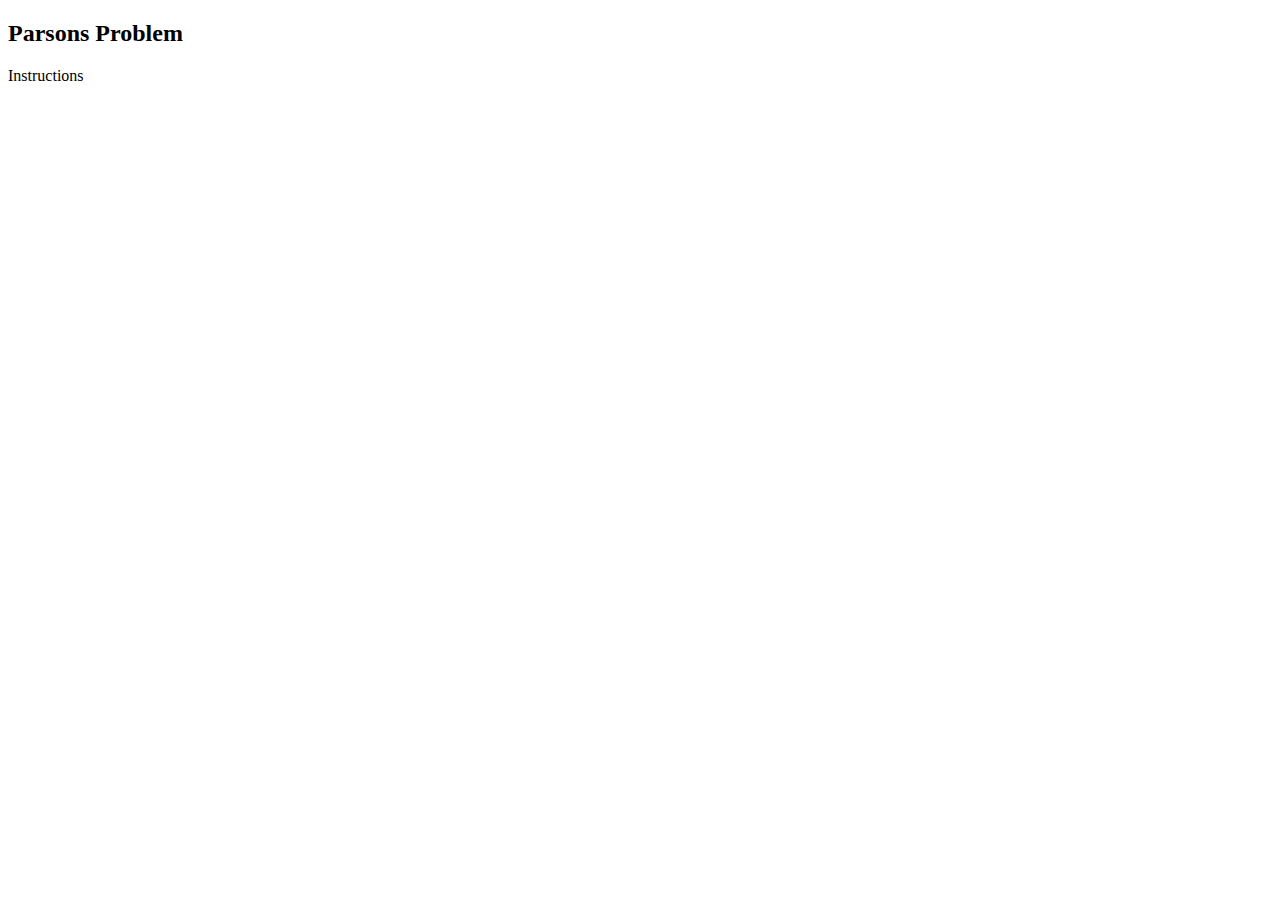
==== index.html @ f258e7a0 "Added *.exe to .gitignore" ====
<!doctype html>
<html>
    <head>
        <title>Simple js-parsons example assignment</title>
        <link href="./parsons.css" rel="stylesheet" />
        <link href="./lib/prettify.css" rel="stylesheet" />
        <script src="./lib/prettify.js"></script>
    </head>
    <body>
        <h2>Parsons Problem</h2>
        <p>Instructions</p>
        <div id="sortableTrash" class="sortable-code"></div>
        <div id="sortable" class="sortable-code">
        </div>
        <div style="clear:both;"></div>
        <script src="./lib/jquery.min.js"></script>
        <script src="./lib/jquery-ui.min.js"></script>
        <script src="./lib/jquery.ui.touch-punch.min.js"></script>
        <script src="./lib/underscore-min.js"></script>
        <script src="./lib/lis.js"></script>
        <script src="./parsons.js"></script>
        <script>
        var ParsonsCodeline = function(codestring, widget) {
          this.widget = widget;
          this.code = "";
          this.indent = 0;
          this._toggles = [];
          if (codestring) {
            // Consecutive lines to be dragged as a single block of code have strings "\\n" to
            // represent newlines => replace them with actual new line characters "\n"
            this.code = codestring.replace(/#distractor\s*$/, "").replace(/^\s*(.*?)\s*$/, "$1").replace(/\\n/g, "\n");
            this.indent = codestring.length - codestring.replace(/^\s+/, "").length;
          }
        };
        var test = new ParsonsCodeline('#include <iostream>\n', {})
        alert(test.code)
        var initial = '#include <iostream>\n' +
                      'using namespace std;\n' +
                      '\n' +
                      'int main () {\n' +
                      '  int comparator = 0;\n' +
                      '  int input;\n' +
                      '  cout << \"Enter Number: \";\n'

        $(document).ready(function(){
            var parson = new ParsonsWidget({
                'sortableId': 'sortable',
                'trashId': 'sortableTrash',
                'max_wrong_lines': 1
            });
            parson.init(initial);
            parson.shuffleLines();
        });
        </script>
    </body>
</html>
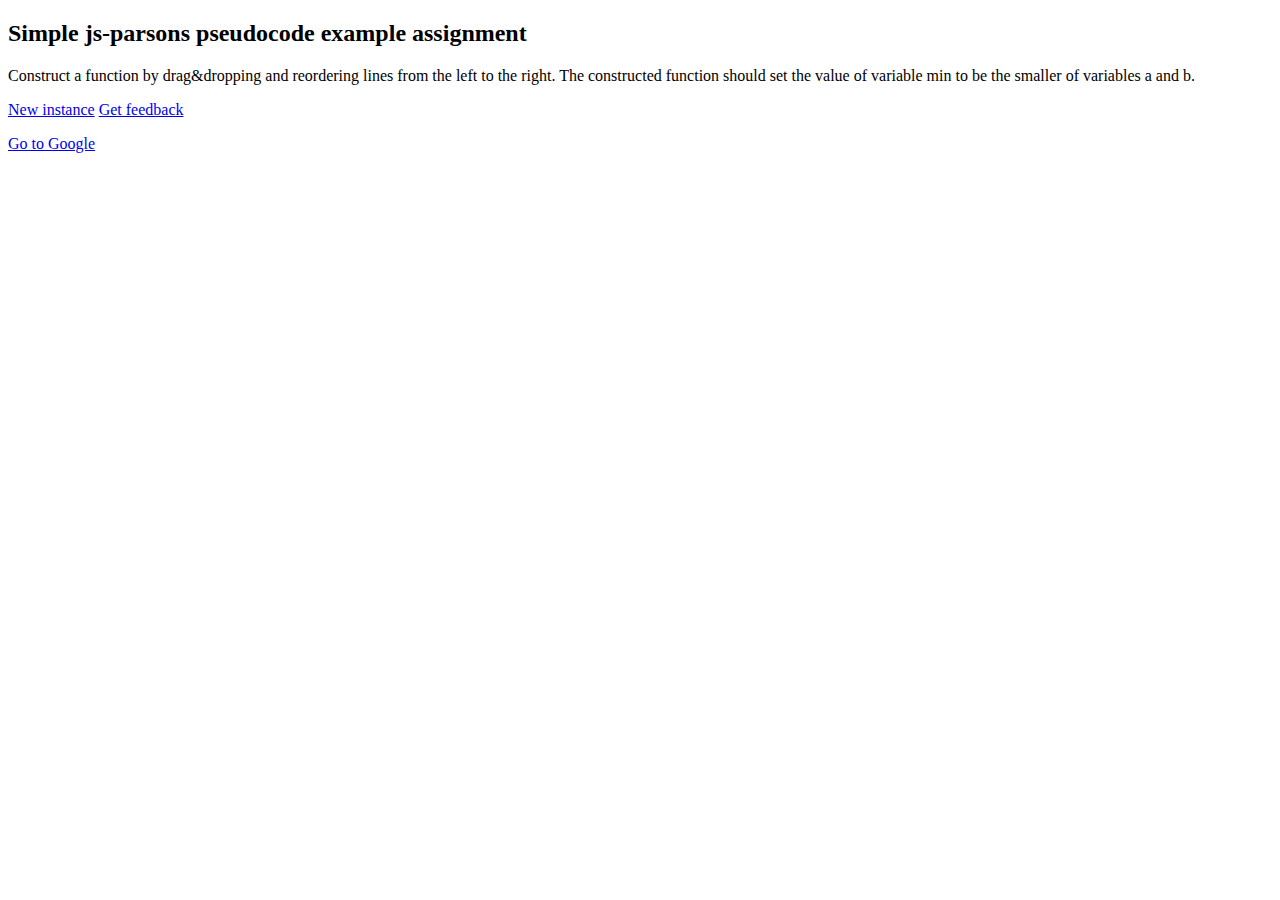
==== commit 24f50f0e: "Fix pathing in index.html" ====
--- a/index.html
+++ b/index.html
@@ -4,52 +4,67 @@
         <title>Simple js-parsons example assignment</title>
         <link href="./parsons.css" rel="stylesheet" />
         <link href="./lib/prettify.css" rel="stylesheet" />
+        <link href="./default.css" rel="stylesheet" />
         <script src="./lib/prettify.js"></script>
+        <meta charset="UTF-8" />
     </head>
     <body>
-        <h2>Parsons Problem</h2>
-        <p>Instructions</p>
+        <h2>Simple js-parsons pseudocode example assignment</h2>
+        <p>Construct a function by drag&amp;dropping and reordering lines from the
+            left to the right.
+            The constructed function should set the value of variable min to be the smaller of variables a and b.</p>
         <div id="sortableTrash" class="sortable-code"></div>
         <div id="sortable" class="sortable-code">
         </div>
         <div style="clear:both;"></div>
+        <p>
+            <a href="#" id="newInstanceLink">New instance</a>
+            <a href="#" id="feedbackLink">Get feedback</a>
+        </p>
+        <div id="unittest"></div>
+        <a href="./pages/moreEvenOrOdd.html" class="button">Go to Google</a>
         <script src="./lib/jquery.min.js"></script>
         <script src="./lib/jquery-ui.min.js"></script>
         <script src="./lib/jquery.ui.touch-punch.min.js"></script>
         <script src="./lib/underscore-min.js"></script>
         <script src="./lib/lis.js"></script>
         <script src="./parsons.js"></script>
+        <script src="./lib/skulpt.js"></script>
+        <script src="./lib/skulpt-stdlib.js"></script>
         <script>
-        var ParsonsCodeline = function(codestring, widget) {
-          this.widget = widget;
-          this.code = "";
-          this.indent = 0;
-          this._toggles = [];
-          if (codestring) {
-            // Consecutive lines to be dragged as a single block of code have strings "\\n" to
-            // represent newlines => replace them with actual new line characters "\n"
-            this.code = codestring.replace(/#distractor\s*$/, "").replace(/^\s*(.*?)\s*$/, "$1").replace(/\\n/g, "\n");
-            this.indent = codestring.length - codestring.replace(/^\s+/, "").length;
-          }
-        };
-        var test = new ParsonsCodeline('#include <iostream>\n', {})
-        alert(test.code)
-        var initial = '#include <iostream>\n' +
-                      'using namespace std;\n' +
-                      '\n' +
-                      'int main () {\n' +
-                      '  int comparator = 0;\n' +
-                      '  int input;\n' +
-                      '  cout << \"Enter Number: \";\n'
+        var initial = 'IF $$toggle::a::b$$ $$toggle::<::>::<>$$ b THEN\n' +
+                      '  min := a\n' +
+                      'ELSE\n' +
+                      '  min := b\n' +
+                      'ENDIF';
+        var parson;
 
         $(document).ready(function(){
-            var parson = new ParsonsWidget({
+            parson = new ParsonsWidget({
                 'sortableId': 'sortable',
                 'trashId': 'sortableTrash',
-                'max_wrong_lines': 1
+                'max_wrong_lines': 1,
+                'vartests': [{initcode: "min = None\na = 0\nb = 2", code: "", message: "Testing with a = 0 ja b = 2", variables: {min: 0}},
+                    {initcode: "min = None\na = 7\nb = 4\n", code: "", message: "Testing with a = 7 ja b = 4",
+                      variables: {min: 4}}],
+                'grader': ParsonsWidget._graders.LanguageTranslationGrader,
+                'executable_code': "if $$toggle$$ $$toggle::<::>::!=$$ b:\n" +
+                      "min = a\n" +
+                      "else:\n" +
+                      "min = b\n  pass",
+                'programmingLang': "pseudo"
             });
             parson.init(initial);
             parson.shuffleLines();
+            $("#newInstanceLink").click(function(event){
+                event.preventDefault();
+                parson.shuffleLines();
+            });
+            $("#feedbackLink").click(function(event){
+                event.preventDefault();
+                var fb = parson.getFeedback();
+                $("#unittest").html("<h2>Feedback from testing your program:</h2>" + fb.feedback);
+            });
         });
         </script>
     </body>
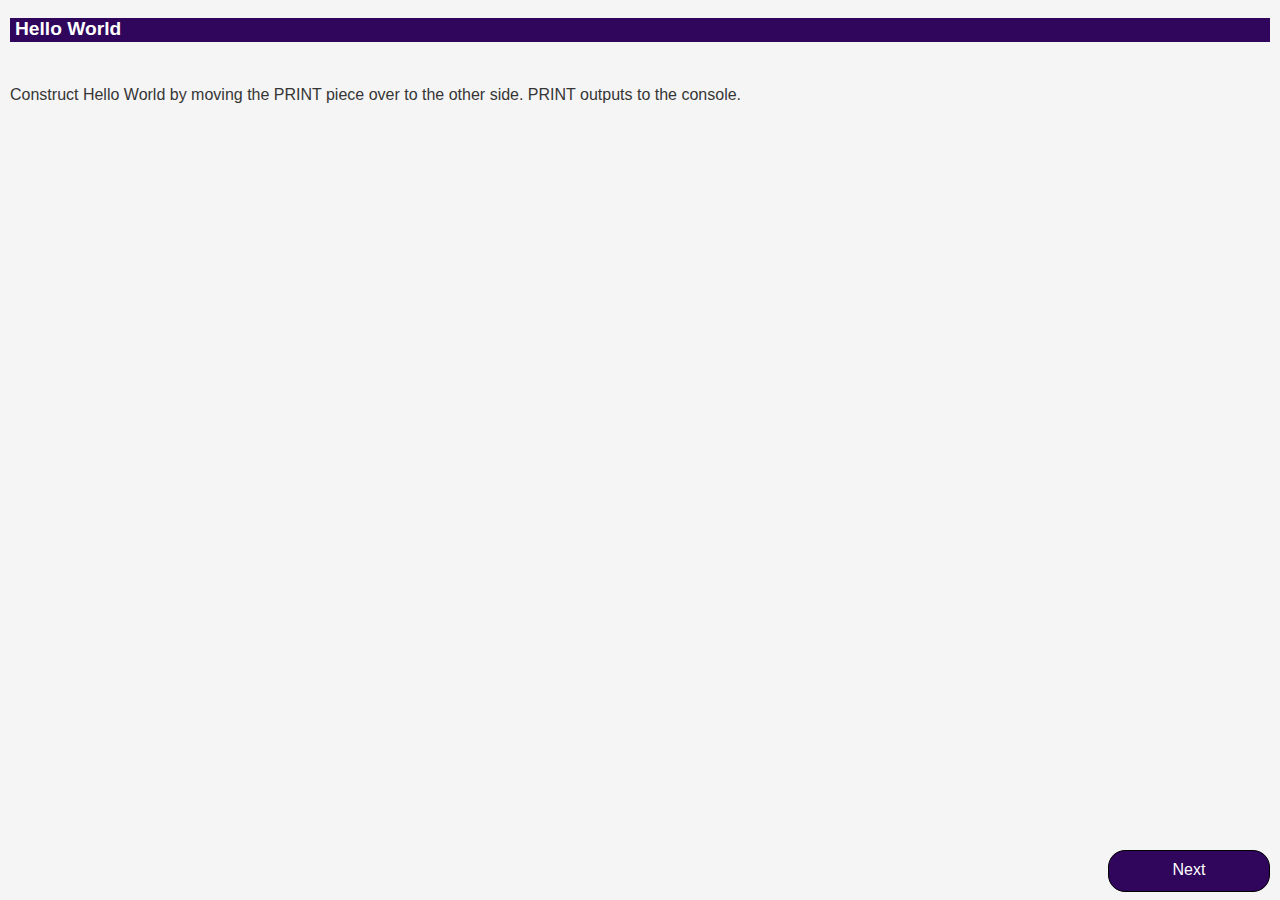
==== commit d483eb9e: "Updates to pages content" ====
--- a/index.html
+++ b/index.html
@@ -1,7 +1,7 @@
 <!doctype html>
 <html>
     <head>
-        <title>Simple js-parsons example assignment</title>
+        <title>Tutorial</title>
         <link href="./parsons.css" rel="stylesheet" />
         <link href="./lib/prettify.css" rel="stylesheet" />
         <link href="./default.css" rel="stylesheet" />
@@ -9,63 +9,45 @@
         <meta charset="UTF-8" />
     </head>
     <body>
-        <h2>Simple js-parsons pseudocode example assignment</h2>
-        <p>Construct a function by drag&amp;dropping and reordering lines from the
-            left to the right.
-            The constructed function should set the value of variable min to be the smaller of variables a and b.</p>
-        <div id="sortableTrash" class="sortable-code"></div>
-        <div id="sortable" class="sortable-code">
+      <div id="container">
+        <div id="header">
+          <h2>Hello World</h2>
         </div>
-        <div style="clear:both;"></div>
-        <p>
-            <a href="#" id="newInstanceLink">New instance</a>
-            <a href="#" id="feedbackLink">Get feedback</a>
-        </p>
-        <div id="unittest"></div>
-        <a href="./pages/moreEvenOrOdd.html" class="button">Go to Google</a>
-        <script src="./lib/jquery.min.js"></script>
-        <script src="./lib/jquery-ui.min.js"></script>
-        <script src="./lib/jquery.ui.touch-punch.min.js"></script>
-        <script src="./lib/underscore-min.js"></script>
-        <script src="./lib/lis.js"></script>
-        <script src="./parsons.js"></script>
-        <script src="./lib/skulpt.js"></script>
-        <script src="./lib/skulpt-stdlib.js"></script>
-        <script>
-        var initial = 'IF $$toggle::a::b$$ $$toggle::<::>::<>$$ b THEN\n' +
-                      '  min := a\n' +
-                      'ELSE\n' +
-                      '  min := b\n' +
-                      'ENDIF';
-        var parson;
+        <div id="body">
+          <p>Construct Hello World by moving the PRINT piece over to the other side. PRINT outputs to the console.</p>
+          <div id="sortableTrash" class="sortable-code"></div>
+          <div id="sortable" class="sortable-code">
+          </div>
+          <div style="clear:both;"></div>
+          <div id="unittest"></div>
+          <script src="./lib/jquery.min.js"></script>
+          <script src="./lib/jquery-ui.min.js"></script>
+          <script src="./lib/jquery.ui.touch-punch.min.js"></script>
+          <script src="./lib/underscore-min.js"></script>
+          <script src="./lib/lis.js"></script>
+          <script src="./parsons.js"></script>
+          <script src="./lib/skulpt.js"></script>
+          <script src="./lib/skulpt-stdlib.js"></script>
+          <script>
+          var initial = 'PRINT \'Hello, World!\'';
+          var parson;
 
-        $(document).ready(function(){
-            parson = new ParsonsWidget({
-                'sortableId': 'sortable',
-                'trashId': 'sortableTrash',
-                'max_wrong_lines': 1,
-                'vartests': [{initcode: "min = None\na = 0\nb = 2", code: "", message: "Testing with a = 0 ja b = 2", variables: {min: 0}},
-                    {initcode: "min = None\na = 7\nb = 4\n", code: "", message: "Testing with a = 7 ja b = 4",
-                      variables: {min: 4}}],
-                'grader': ParsonsWidget._graders.LanguageTranslationGrader,
-                'executable_code': "if $$toggle$$ $$toggle::<::>::!=$$ b:\n" +
-                      "min = a\n" +
-                      "else:\n" +
-                      "min = b\n  pass",
-                'programmingLang': "pseudo"
-            });
-            parson.init(initial);
-            parson.shuffleLines();
-            $("#newInstanceLink").click(function(event){
-                event.preventDefault();
-                parson.shuffleLines();
-            });
-            $("#feedbackLink").click(function(event){
-                event.preventDefault();
-                var fb = parson.getFeedback();
-                $("#unittest").html("<h2>Feedback from testing your program:</h2>" + fb.feedback);
-            });
-        });
-        </script>
+          $(document).ready(function(){
+              parson = new ParsonsWidget({
+                  'sortableId': 'sortable',
+                  'trashId': 'sortableTrash',
+                  'max_wrong_lines': 1,
+                  'grader': ParsonsWidget._graders.LanguageTranslationGrader,
+                  'programmingLang': "pseudo"
+              });
+              parson.init(initial);
+              parson.shuffleLines();
+          });
+          </script>
+        </div>
+        <div id="footer">
+          <a href="./pages/ifExample.html" class="button right">Next</a>
+        </div>
+      </div>
     </body>
 </html>
--- a/default.css
+++ b/default.css
@@ -0,0 +1,82 @@
+html,
+body {
+   margin:0;
+   padding:0;
+   height:100%;
+}
+
+body {
+	background-color: whitesmoke;
+	font-family: Lucida Grande, Verdana, Sans-serif;
+	color: #353535;
+	height: 100%;
+}
+
+#container {
+   min-height:100%;
+   position:relative;
+}
+
+#header {
+   padding:10px;
+}
+
+#body {
+   padding:10px;
+   padding-bottom:60px;   /* Height of the footer */
+}
+
+#footer {
+   position:absolute;
+   bottom:0;
+   width:100%;
+   height:60px;   /* Height of the footer */
+}
+
+a.button {
+  border: solid 1px black;
+  border-radius: 17px;
+  height: 20px;
+  width: 60px;
+  background-color: #30055C;
+  text-align: center;
+	margin: 10px;
+	color: white;
+	padding: 10px 50px;
+	text-decoration: none;
+	font-size: 16px;
+}
+
+a.button.right {
+  float: right;
+}
+
+a.button.left {
+  float: left;
+}
+
+.cmd {
+	font-size: 90%;
+	background-color: black;
+	color: white;
+	padding: 3px;
+	font-weight: bold;
+	text-align: left;
+	width: 98%;
+	margin-left: auto;
+	margin-right: auto;
+}
+
+.input {
+	color: red;
+}
+
+h2 {
+	font-size: 120%;
+	background-color: #30055C;
+	color: white;
+	padding-left: 5px;
+	padding-bottom: 2px;
+	margin-top: 6pt;
+	margin-bottom: 6pt;
+}
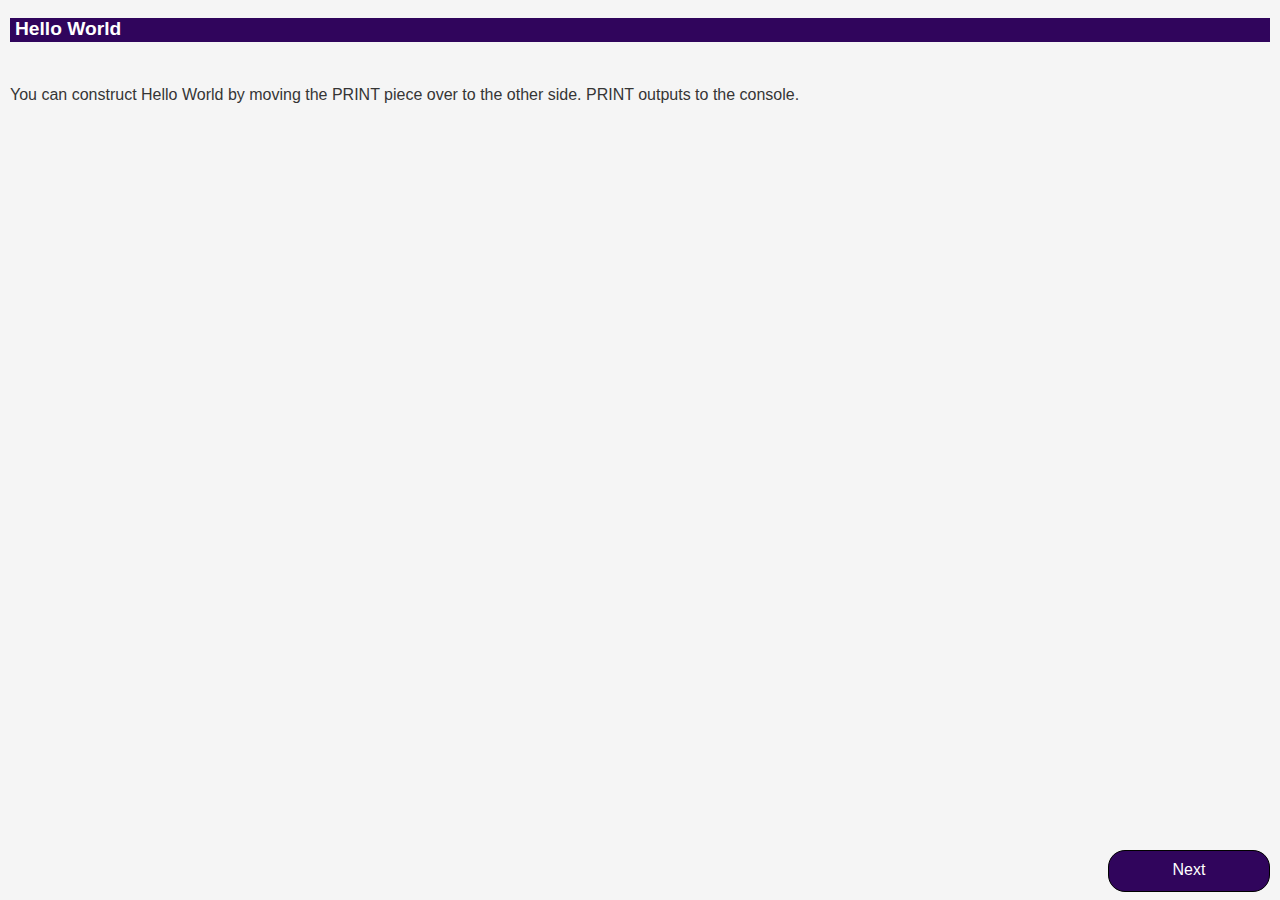
==== commit 3ac4dde4: "Get rid of cleaner function" ====
--- a/index.html
+++ b/index.html
@@ -14,7 +14,7 @@
           <h2>Hello World</h2>
         </div>
         <div id="body">
-          <p>Construct Hello World by moving the PRINT piece over to the other side. PRINT outputs to the console.</p>
+          <p>You can construct Hello World by moving the PRINT piece over to the other side. PRINT outputs to the console.</p>
           <div id="sortableTrash" class="sortable-code"></div>
           <div id="sortable" class="sortable-code">
           </div>
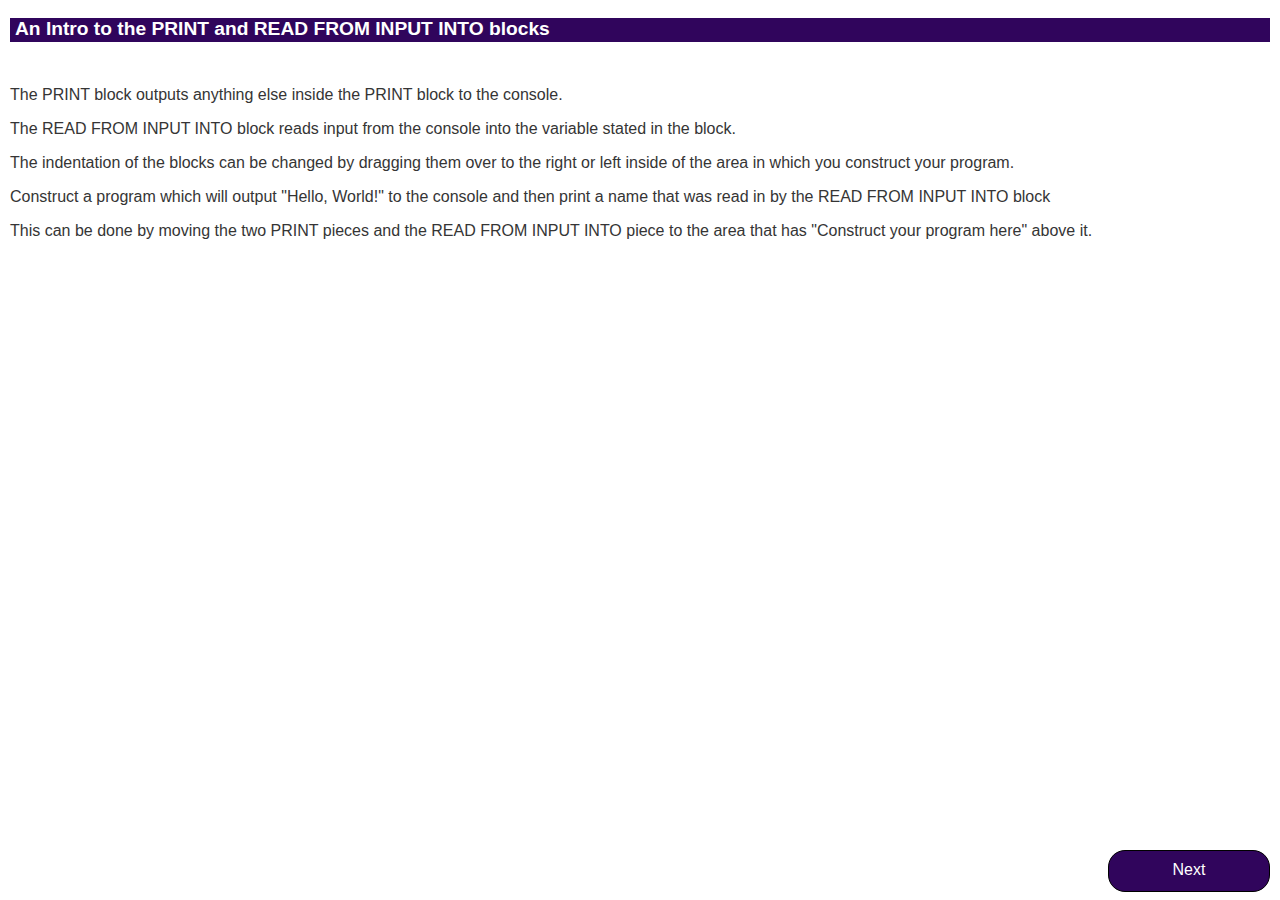
==== commit 7b4f40bd: "General Clean up to make the flow better" ====
--- a/index.html
+++ b/index.html
@@ -11,10 +11,23 @@
     <body>
       <div id="container">
         <div id="header">
-          <h2>Hello World</h2>
+          <h2>An Intro to the PRINT and READ FROM INPUT INTO blocks</h2>
         </div>
         <div id="body">
-          <p>You can construct Hello World by moving the PRINT piece over to the other side. PRINT outputs to the console.</p>
+          <p>The PRINT block outputs anything else inside the PRINT block
+            to the console. </p>
+          <p>The READ FROM INPUT INTO block
+            reads input from the console into the variable stated in the
+            block.</p>
+          <p>The indentation of the blocks can be changed by dragging them
+            over to the right or left inside of the area in which you
+            construct your program.</p>
+          <p>Construct a program which will output "Hello, World!"
+            to the console and then print a name that was read in by the
+            READ FROM INPUT INTO block</p>
+          <p>This can be done by moving the two PRINT pieces and the
+            READ FROM INPUT INTO piece to the area that has
+            "Construct your program here" above it.</p>
           <div id="sortableTrash" class="sortable-code"></div>
           <div id="sortable" class="sortable-code">
           </div>
@@ -29,7 +42,9 @@
           <script src="./lib/skulpt.js"></script>
           <script src="./lib/skulpt-stdlib.js"></script>
           <script>
-          var initial = 'PRINT \'Hello, World!\'';
+          var initial = 'PRINT \'Hello, World!\'\n' +
+                        'READ FROM INPUT INTO name \n' +
+                        'PRINT name';
           var parson;
 
           $(document).ready(function(){
--- a/default.css
+++ b/default.css
@@ -6,7 +6,7 @@
 }
 
 body {
-	background-color: whitesmoke;
+	background-color: white;
 	font-family: Lucida Grande, Verdana, Sans-serif;
 	color: #353535;
 	height: 100%;
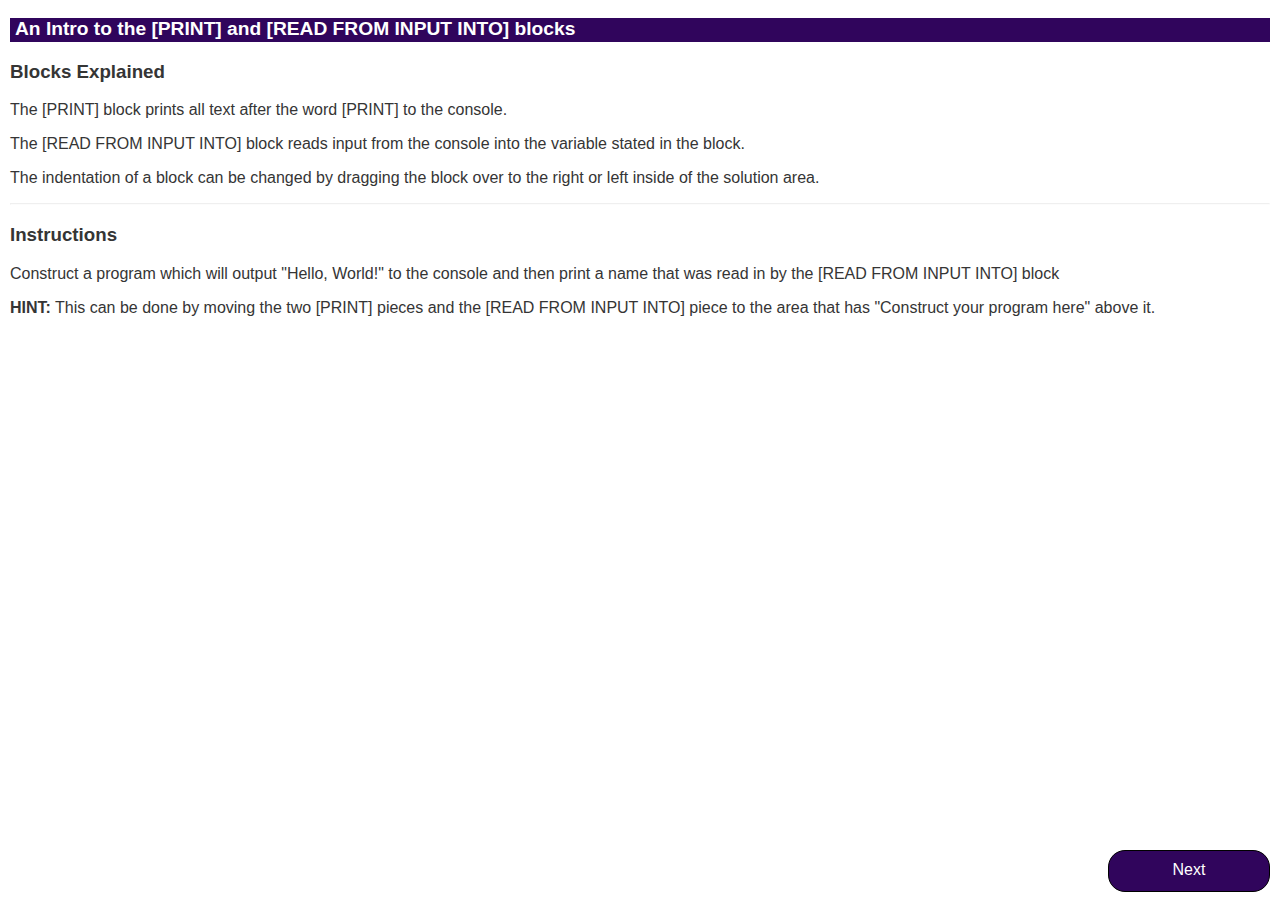
==== commit 7e93748f: "Final Improvements" ====
--- a/index.html
+++ b/index.html
@@ -11,22 +11,24 @@
     <body>
       <div id="container">
         <div id="header">
-          <h2>An Intro to the PRINT and READ FROM INPUT INTO blocks</h2>
+          <h2>An Intro to the [PRINT] and [READ FROM INPUT INTO] blocks</h2>
         </div>
         <div id="body">
-          <p>The PRINT block outputs anything else inside the PRINT block
-            to the console. </p>
-          <p>The READ FROM INPUT INTO block
+          <h3>Blocks Explained</h3>
+          <p>The [PRINT] block prints all text after the word [PRINT] to
+            the console. </p>
+          <p>The [READ FROM INPUT INTO] block
             reads input from the console into the variable stated in the
             block.</p>
-          <p>The indentation of the blocks can be changed by dragging them
-            over to the right or left inside of the area in which you
-            construct your program.</p>
+          <p>The indentation of a block can be changed by dragging the block
+            over to the right or left inside of the solution area.</p>
+          <hr>
+          <h3>Instructions</h3>
           <p>Construct a program which will output "Hello, World!"
             to the console and then print a name that was read in by the
-            READ FROM INPUT INTO block</p>
-          <p>This can be done by moving the two PRINT pieces and the
-            READ FROM INPUT INTO piece to the area that has
+            [READ FROM INPUT INTO] block</p>
+          <p><b>HINT:</b> This can be done by moving the two [PRINT] pieces and the
+            [READ FROM INPUT INTO] piece to the area that has
             "Construct your program here" above it.</p>
           <div id="sortableTrash" class="sortable-code"></div>
           <div id="sortable" class="sortable-code">
--- a/default.css
+++ b/default.css
@@ -18,11 +18,14 @@
 }
 
 #header {
-   padding:10px;
+   padding-top:10px;
+   padding-right: 10px;
+   padding-left: 10px;
 }
 
 #body {
    padding:10px;
+   padding-top: 0px;
    padding-bottom:60px;   /* Height of the footer */
 }
 
@@ -80,3 +83,7 @@
 	margin-top: 6pt;
 	margin-bottom: 6pt;
 }
+
+hr {
+  opacity: .15;
+}
